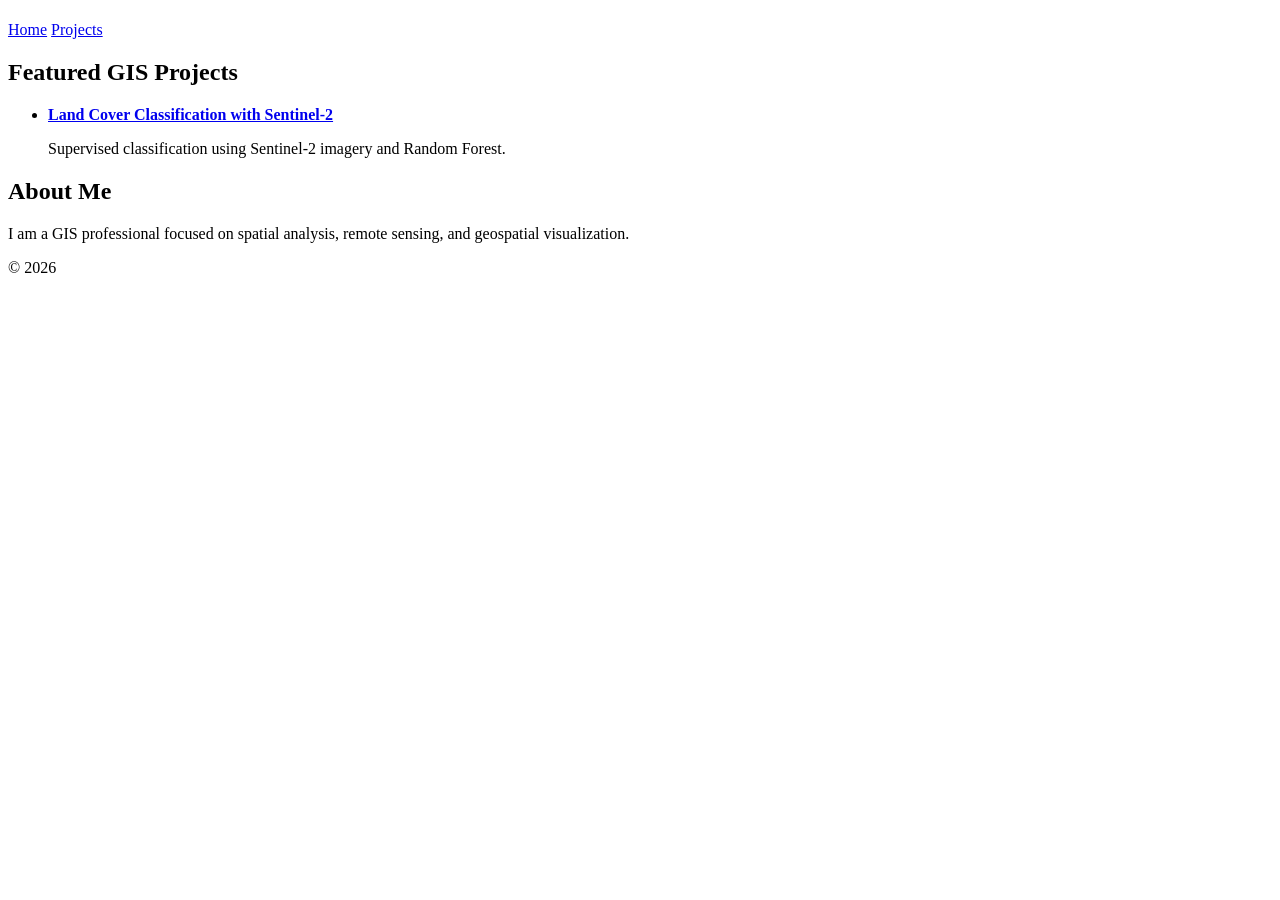
==== public/index.html @ 452ed705 "Initial Hugo portfolio" ====
<!DOCTYPE html>
<html>
<head>
	<meta name="generator" content="Hugo 0.152.2"><script src="/livereload.js?mindelay=10&amp;v=2&amp;port=1313&amp;path=livereload" data-no-instant defer></script>
  <meta charset="utf-8">
  <title>My New Hugo Site</title>
  <link rel="stylesheet" href="/css/style.css">
</head>
<body>

<header>
  <h1></h1>
  <p></p>
  <nav>
    <a href="/">Home</a>
    <a href="/projects/">Projects</a>
  </nav>
</header>

<div class="container">
  

<h2>Featured GIS Projects</h2>

<ul>

  <li>
    <a href="/projects/land-cover-classification/"><strong>Land Cover Classification with Sentinel-2</strong></a>
    <p>Supervised classification using Sentinel-2 imagery and Random Forest.</p>
  </li>

</ul>

<h2>About Me</h2>
<p>I am a GIS professional focused on spatial analysis, remote sensing, and geospatial visualization.</p>


</div>

<footer>
  <p>© 2026 </p>
</footer>

</body>
</html>
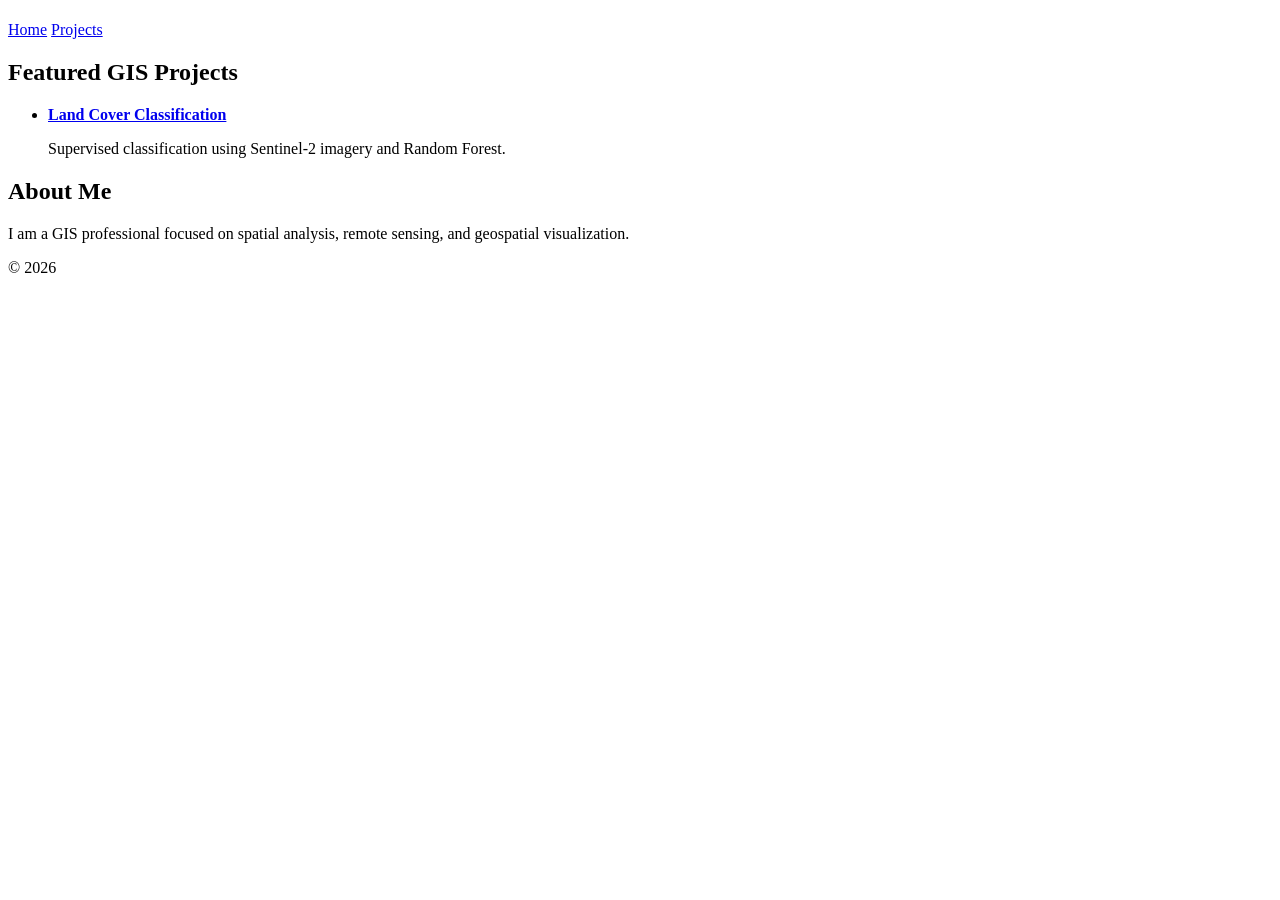
==== commit 0d9e7015: "Adjustements to files" ====
--- a/public/index.html
+++ b/public/index.html
@@ -25,7 +25,7 @@
 <ul>
 
   <li>
-    <a href="/projects/land-cover-classification/"><strong>Land Cover Classification with Sentinel-2</strong></a>
+    <a href="/projects/land-cover-classification/"><strong>Land Cover Classification</strong></a>
     <p>Supervised classification using Sentinel-2 imagery and Random Forest.</p>
   </li>
 
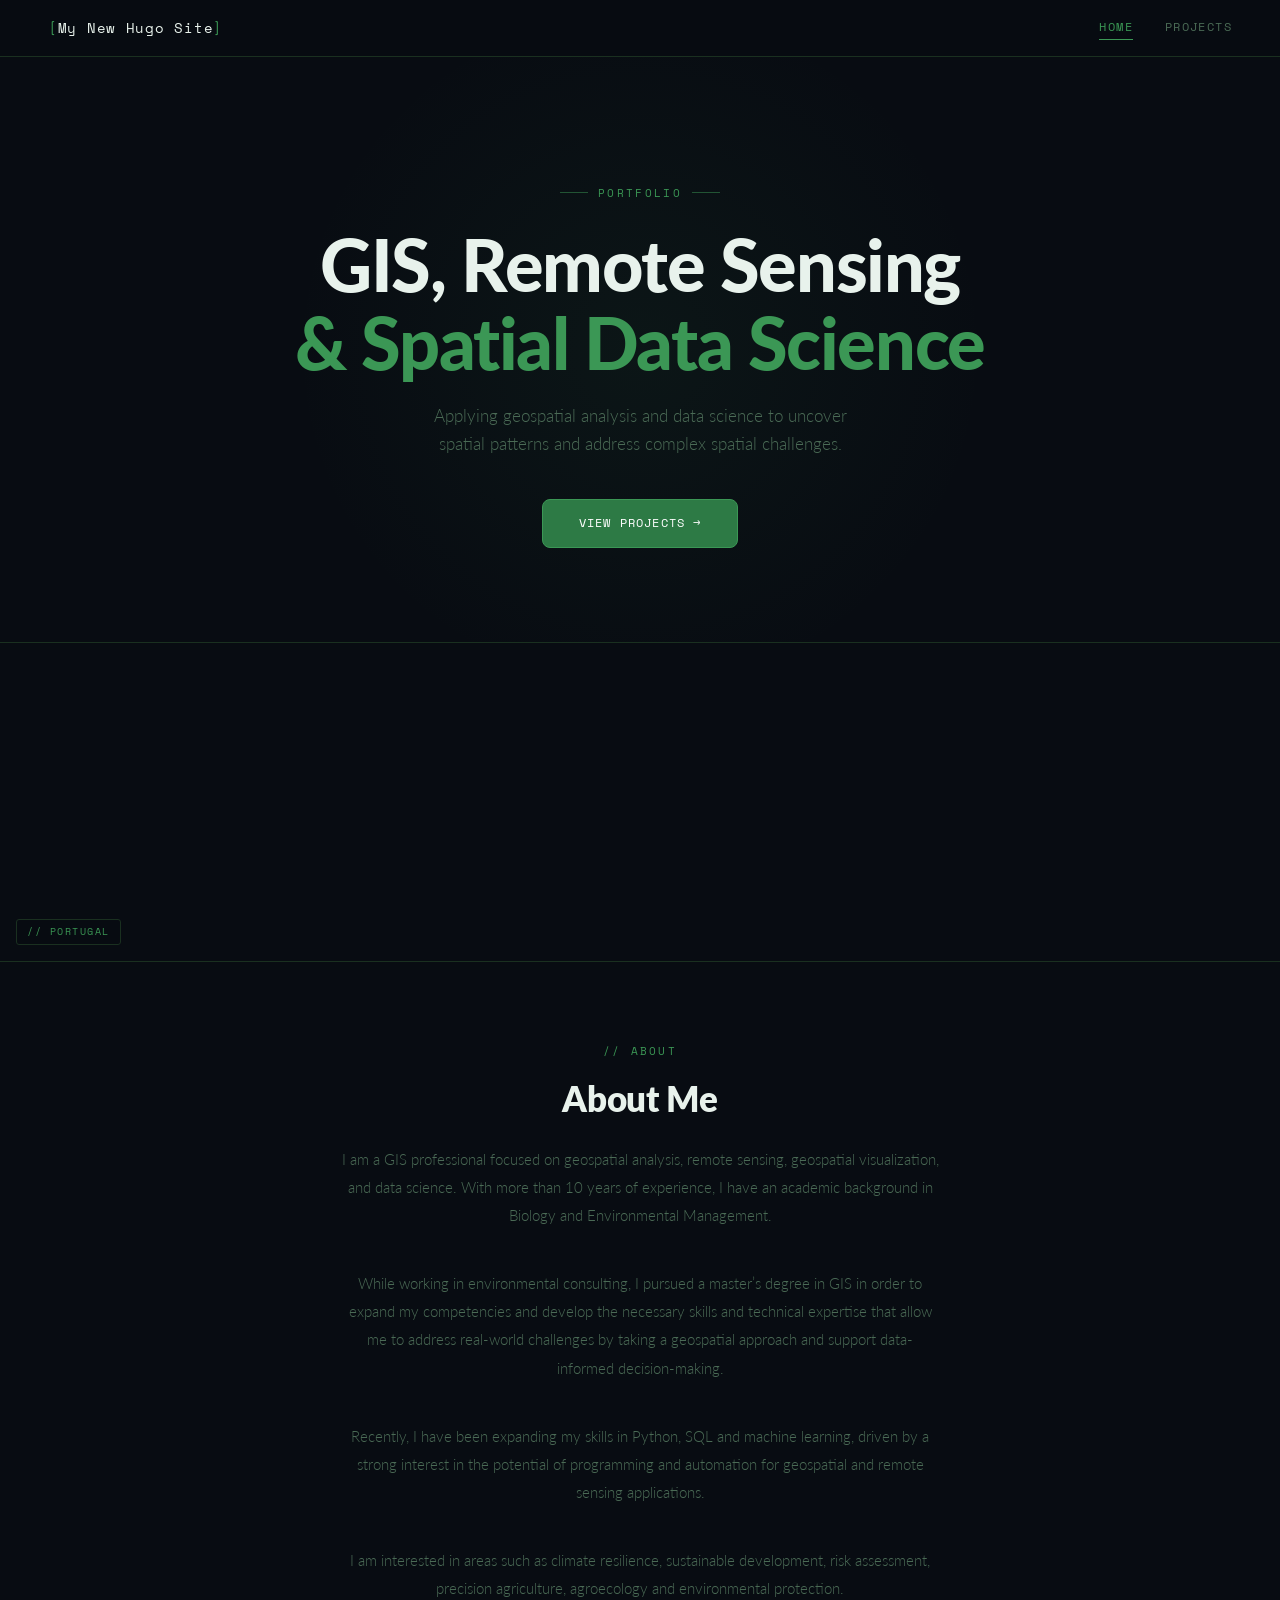
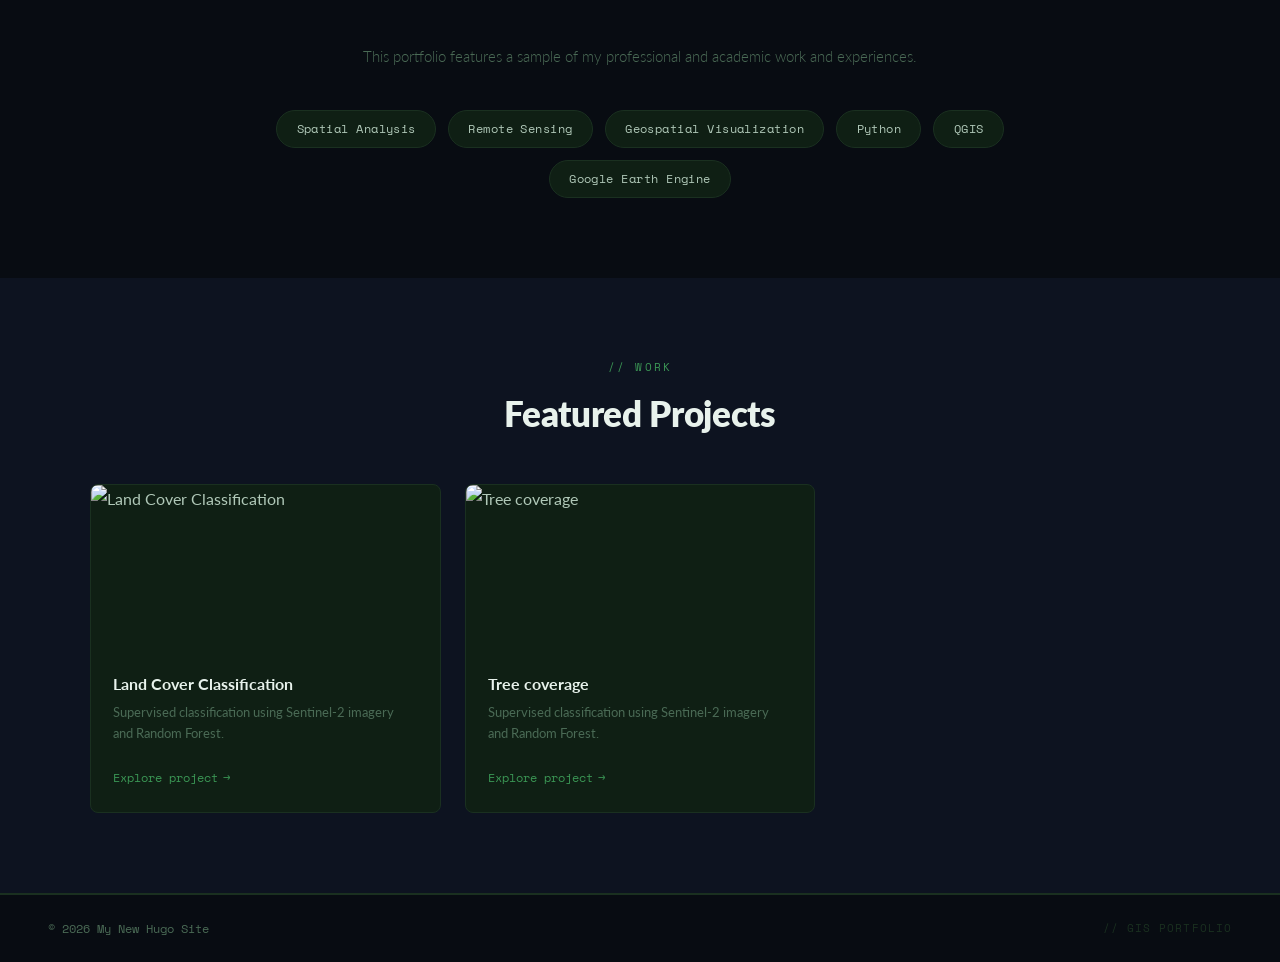
==== commit 089415ca: "Draft-Structure and text adjustments" ====
--- a/public/index.html
+++ b/public/index.html
@@ -1,45 +1,352 @@
 <!DOCTYPE html>
-<html>
+<html lang="en">
 <head>
 	<meta name="generator" content="Hugo 0.152.2"><script src="/livereload.js?mindelay=10&amp;v=2&amp;port=1313&amp;path=livereload" data-no-instant defer></script>
-  <meta charset="utf-8">
-  <title>My New Hugo Site</title>
-  <link rel="stylesheet" href="/css/style.css">
+  <meta charset="utf-8"/>
+  <meta name="viewport" content="width=device-width, initial-scale=1.0"/>
+  <title>IA | GIS Portfolio</title>
+  <link rel="preconnect" href="https://fonts.googleapis.com"/>
+  <link href="https://fonts.googleapis.com/css2?family=Space+Mono:wght@400;700&family=Lato:wght@300;400;700;900&display=swap" rel="stylesheet"/>
+  <style>
+    :root {
+      --bg:         #080c12;
+      --bg2:        #0d1320;
+      --bg3:        #0f1f14;
+      --border:     #1a3020;
+      --accent:     #2d7a45;
+      --accent-lit: #3B9755;
+      --accent-dim: rgba(59,151,85,.12);
+      --accent-bdr: rgba(59,151,85,.3);
+      --text:       #b0c8b8;
+      --text-dim:   #4a6a55;
+      --text-bright:#e8f2ec;
+      --mono:       'Space Mono', monospace;
+      --sans:       'Lato', sans-serif;
+      --r:          8px;
+    }
+    *, *::before, *::after { box-sizing: border-box; margin: 0; padding: 0; }
+    html { scroll-behavior: smooth; }
+    body {
+      font-family: var(--sans);
+      background: var(--bg);
+      color: var(--text);
+      line-height: 1.7;
+      min-height: 100vh;
+      display: flex;
+      flex-direction: column;
+    }
+    a { color: var(--accent-lit); text-decoration: none; transition: color .2s; }
+    a:hover { color: var(--text-bright); }
+    img { max-width: 100%; display: block; }
+    main { flex: 1; }
+
+     
+    .site-header {
+      position: sticky; top: 0; z-index: 100;
+      display: flex; align-items: center; justify-content: space-between;
+      padding: 1rem 3rem;
+      background: rgba(8,12,18,0.94);
+      backdrop-filter: blur(14px);
+      border-bottom: 1px solid var(--border);
+    }
+    .site-logo { font-family: var(--mono); font-size: .9rem; color: var(--text-bright); letter-spacing: .05em; }
+    .site-logo:hover { color: var(--accent-lit); }
+    .logo-br { color: var(--accent-lit); }
+    .site-nav { display: flex; gap: 2rem; }
+    .site-nav a {
+      font-family: var(--mono); font-size: .72rem; color: var(--text-dim);
+      letter-spacing: .12em; text-transform: uppercase;
+      padding-bottom: 2px; border-bottom: 1px solid transparent; transition: all .2s;
+    }
+    .site-nav a:hover, .site-nav a.active { color: var(--accent-lit); border-bottom-color: var(--accent-lit); }
+
+     
+    .hero {
+      display: flex; flex-direction: column; align-items: center;
+      justify-content: center; text-align: center;
+      padding: 7rem 2rem 5rem;
+      min-height: 65vh;
+      position: relative; overflow: hidden;
+    }
+    .hero-glow {
+      position: absolute; width: 700px; height: 700px; border-radius: 50%;
+      background: radial-gradient(circle, rgba(59,151,85,.07) 0%, transparent 70%);
+      top: 50%; left: 50%; transform: translate(-50%,-50%);
+      pointer-events: none;
+    }
+    .hero-badge {
+      font-family: var(--mono); font-size: .68rem; color: var(--accent-lit);
+      letter-spacing: .22em; margin-bottom: 1.5rem;
+      display: flex; align-items: center; justify-content: center; gap: .6rem;
+      position: relative;
+    }
+    .hero-badge::before, .hero-badge::after {
+      content: ''; display: inline-block; width: 28px; height: 1px;
+      background: var(--accent-lit); opacity: .5;
+    }
+    .hero-title {
+      font-family: var(--sans); font-size: clamp(2.4rem, 6vw, 4.5rem);
+      font-weight: 900; line-height: 1.08; color: var(--text-bright);
+      letter-spacing: -.02em; margin-bottom: 1.25rem; position: relative;
+    }
+    .hero-title .accent { color: var(--accent-lit); }
+    .hero-sub {
+      font-size: 1.05rem; color: var(--text-dim); font-weight: 300;
+      max-width: 460px; margin: 0 auto 2.5rem; position: relative;
+    }
+    .hero-btn {
+      display: inline-flex; align-items: center; gap: .5rem;
+      font-family: var(--mono); font-size: .75rem;
+      letter-spacing: .1em; text-transform: uppercase;
+      color: #fff; background: var(--accent);
+      padding: .85rem 2.2rem; border-radius: var(--r);
+      position: relative; transition: all .2s;
+      border: 1px solid var(--accent-lit);
+    }
+    .hero-btn:hover {
+      background: var(--accent-lit); color: #fff;
+      transform: translateY(-2px);
+      box-shadow: 0 10px 28px rgba(59,151,85,.3);
+    }
+
+     
+    .section-tag {
+      font-family: var(--mono); font-size: .68rem; color: var(--accent-lit);
+      letter-spacing: .2em; display: block; margin-bottom: .5rem;
+    }
+
+     
+    .about-section { padding: 5rem 3rem; }
+    .about-inner { max-width: 860px; margin: 0 auto; text-align: center; }
+    .about-inner h2 {
+      font-size: clamp(1.6rem, 3vw, 2.2rem); font-weight: 800;
+      color: var(--text-bright); letter-spacing: -.01em; margin-bottom: 1rem;
+    }
+    .about-inner p { color: var(--text-dim); font-size: .95rem; font-weight: 300; line-height: 1.85; max-width: 600px; margin: 0 auto 2.5rem; }
+    .skills-row { display: flex; flex-wrap: wrap; justify-content: center; gap: .75rem; }
+    .skill-pill {
+      font-family: var(--mono); font-size: .72rem; color: var(--text);
+      letter-spacing: .04em; padding: .5rem 1.2rem;
+      background: var(--bg3); border: 1px solid var(--border);
+      border-radius: 99px; transition: border-color .2s, color .2s;
+    }
+    .skill-pill:hover { border-color: var(--accent-lit); color: var(--accent-lit); }
+
+
+     
+    .projects-section { padding: 5rem 3rem; background: var(--bg2); border-bottom: 1px solid var(--border); }
+    .section-header { margin-bottom: 2.5rem; text-align: center; }
+    .section-header h2 {
+      font-size: clamp(1.6rem, 3vw, 2.2rem); font-weight: 800;
+      color: var(--text-bright); letter-spacing: -.01em;
+    }
+    .cards-grid {
+      display: grid; grid-template-columns: repeat(auto-fill, minmax(280px, 1fr));
+      gap: 1.5rem; max-width: 1100px; margin: 0 auto;
+    }
+    .project-card {
+      background: var(--bg3); border: 1px solid var(--border); border-radius: var(--r);
+      overflow: hidden; transition: transform .2s, border-color .2s, box-shadow .2s;
+    }
+    .project-card:hover {
+      transform: translateY(-5px); border-color: var(--accent);
+      box-shadow: 0 14px 36px rgba(0,0,0,.5);
+    }
+    .card-image { position: relative; height: 160px; overflow: hidden; }
+    .card-image img { width: 100%; height: 100%; object-fit: cover; transition: transform .4s; }
+    .project-card:hover .card-image img { transform: scale(1.05); }
+    .card-image-overlay { position: absolute; inset: 0; background: linear-gradient(to bottom, transparent 40%, var(--bg3)); }
+    .card-body { padding: 1.1rem 1.4rem 1.4rem; }
+    .card-tags { display: flex; flex-wrap: wrap; gap: .35rem; margin-bottom: .7rem; }
+    .tag {
+      font-family: var(--mono); font-size: .6rem; color: var(--accent-lit);
+      background: var(--accent-dim); border: 1px solid var(--accent-bdr);
+      padding: .12rem .45rem; border-radius: 3px; letter-spacing: .04em;
+    }
+    .card-title { font-size: 1rem; font-weight: 700; margin-bottom: .45rem; line-height: 1.3; }
+    .card-title a { color: var(--text-bright); }
+    .card-title a:hover { color: var(--accent-lit); }
+    .card-summary { font-size: .84rem; color: var(--text-dim); margin-bottom: 1.1rem; line-height: 1.6; }
+    .card-link { font-family: var(--mono); font-size: .72rem; color: var(--accent-lit); display: inline-flex; align-items: center; gap: .3rem; }
+    .card-link .arr { transition: transform .2s; }
+    .card-link:hover .arr { transform: translateX(4px); }
+
+     
+    .site-footer { border-top: 1px solid var(--border); padding: 1.5rem 3rem; }
+    .footer-inner { display: flex; justify-content: space-between; align-items: center; }
+    .footer-copy { font-family: var(--mono); font-size: .72rem; color: var(--text-dim); }
+    .footer-tag  { font-family: var(--mono); font-size: .68rem; color: var(--border); letter-spacing: .1em; }
+
+     
+    .project-single { max-width: 820px; margin: 0 auto; padding: 3rem 2rem 5rem; }
+    .project-single h1 {
+      font-size: clamp(1.8rem, 4vw, 2.8rem); font-weight: 900;
+      color: var(--text-bright); letter-spacing: -.02em; margin-bottom: .75rem;
+    }
+    .project-meta {
+      font-family: var(--mono); font-size: .72rem; color: var(--text-dim);
+      margin-bottom: 2rem; display: flex; gap: 1.5rem; flex-wrap: wrap;
+    }
+    .project-single .hero-img {
+      width: 100%; max-height: 320px; object-fit: cover;
+      border-radius: var(--r); border: 1px solid var(--border); margin-bottom: 2rem;
+    }
+    .project-single h2 {
+      font-size: 1.2rem; font-weight: 700; color: var(--text-bright);
+      margin: 2rem 0 .6rem; padding-top: 1.5rem; border-top: 1px solid var(--border);
+    }
+    .project-single p { color: var(--text); font-size: .92rem; margin-bottom: 1rem; }
+    .project-single ul { padding-left: 1.2rem; color: var(--text-dim); font-size: .88rem; margin-bottom: 1rem; }
+    .project-single ul li { margin-bottom: .3rem; }
+    .project-single #map { border-radius: var(--r); border: 1px solid var(--border); margin: 1.5rem 0; }
+
+     
+    .map-strip {
+      width: 100%; height: 320px; position: relative;
+      border-top: 1px solid var(--border);
+      border-bottom: 1px solid var(--border);
+      overflow: hidden;
+    }
+    #hero-map { width: 100%; height: 100%; pointer-events: none; }
+    .map-label {
+      position: absolute; bottom: 1rem; left: 1rem; z-index: 500;
+      font-family: var(--mono); font-size: .62rem; color: var(--accent-lit);
+      letter-spacing: .15em; background: rgba(8,12,18,.82);
+      padding: .25rem .65rem; border-radius: 3px; border: 1px solid var(--border);
+      pointer-events: none;
+    }
+
+     
+    @media (max-width: 768px) {
+      .site-header { padding: 1rem 1.5rem; }
+      .hero { padding: 4rem 1.5rem 3rem; min-height: auto; }
+      .projects-section, .about-section { padding: 3rem 1.5rem; }
+      .site-footer { padding: 1.5rem; }
+      .footer-inner { flex-direction: column; gap: .5rem; text-align: center; }
+    }
+  </style>
 </head>
 <body>
 
-<header>
-  <h1></h1>
-  <p></p>
-  <nav>
-    <a href="/">Home</a>
-    <a href="/projects/">Projects</a>
+<header class="site-header">
+  <a href="/" class="site-logo">
+    <span class="logo-br">[</span>My New Hugo Site<span class="logo-br">]</span>
+  </a>
+  <nav class="site-nav">
+    <a href="/"          class="active">Home</a>
+    <a href="/projects/" class="">Projects</a>
   </nav>
 </header>
 
-<div class="container">
+<main>
   
 
-<h2>Featured GIS Projects</h2>
-
-<ul>
-
-  <li>
-    <a href="/projects/land-cover-classification/"><strong>Land Cover Classification</strong></a>
-    <p>Supervised classification using Sentinel-2 imagery and Random Forest.</p>
-  </li>
-
-</ul>
-
-<h2>About Me</h2>
-<p>I am a GIS professional focused on spatial analysis, remote sensing, and geospatial visualization.</p>
-
-
+
+<section class="hero">
+  <div class="hero-glow"></div>
+  <div class="hero-badge">PORTFOLIO</div>
+  <h1 class="hero-title">GIS, Remote Sensing<br><span class="accent">&amp; Spatial Data Science</span></h1>
+  <p class="hero-sub">Applying geospatial analysis and data science to uncover spatial patterns and address complex spatial challenges.</p>
+  <a href="/projects/" class="hero-btn">View Projects →</a>
+</section>
+
+
+<div class="map-strip">
+  <div id="hero-map"></div>
+  <div class="map-label">// PORTUGAL</div>
 </div>
 
-<footer>
-  <p>© 2026 </p>
+
+<section class="about-section">
+  <div class="about-inner">
+    <span class="section-tag">// ABOUT</span>
+    <h2>About Me</h2>
+    <p>I am a GIS professional focused on geospatial analysis, remote sensing, geospatial visualization, and data science. With more than 10 years of experience, I have an academic background in Biology and Environmental Management.</p>
+    <p>While working in environmental consulting, I pursued a master’s degree in GIS in order to expand my competencies and develop the necessary skills and technical expertise that allow me to address real-world challenges by taking a geospatial approach and support data-informed decision-making.</p>
+    <p>Recently, I have been expanding my skills in Python, SQL and machine learning, driven by a strong interest in the potential of programming and automation for geospatial and remote sensing applications.</p>
+    <p>I am interested in areas such as climate resilience, sustainable development, risk assessment, precision agriculture, agroecology and environmental protection.</p>
+    <p>This portfolio features a sample of my professional and academic work and experiences.</p>
+    <div class="skills-row">
+      <span class="skill-pill">Spatial Analysis</span>
+      <span class="skill-pill">Remote Sensing</span>
+      <span class="skill-pill">Geospatial Visualization</span>
+      <span class="skill-pill">Python</span>
+      <span class="skill-pill">QGIS</span>
+      <span class="skill-pill">Google Earth Engine</span>
+    </div>
+  </div>
+</section>
+
+
+<section class="projects-section">
+  <div class="section-header">
+    <span class="section-tag">// WORK</span>
+    <h2>Featured Projects</h2>
+  </div>
+  <div class="cards-grid">
+    
+    <article class="project-card">
+      
+      <div class="card-image">
+        <img src="/images/NDVI_sem_leg_.png" alt="Land Cover Classification" loading="lazy"/>
+        <div class="card-image-overlay"></div>
+      </div>
+      
+      <div class="card-body">
+        <div class="card-tags">
+          
+        </div>
+        <h3 class="card-title"><a href="/projects/land-cover-classification/">Land Cover Classification</a></h3>
+        <p class="card-summary">Supervised classification using Sentinel-2 imagery and Random Forest.</p>
+        <a href="/projects/land-cover-classification/" class="card-link">Explore project <span class="arr">→</span></a>
+      </div>
+    </article>
+    
+    <article class="project-card">
+      
+      <div class="card-image">
+        <img src="/images/NDVI_sem_leg_.png" alt="Tree coverage" loading="lazy"/>
+        <div class="card-image-overlay"></div>
+      </div>
+      
+      <div class="card-body">
+        <div class="card-tags">
+          
+        </div>
+        <h3 class="card-title"><a href="/projects/tree-coverage/">Tree coverage</a></h3>
+        <p class="card-summary">Supervised classification using Sentinel-2 imagery and Random Forest.</p>
+        <a href="/projects/tree-coverage/" class="card-link">Explore project <span class="arr">→</span></a>
+      </div>
+    </article>
+    
+  </div>
+</section>
+
+<link rel="stylesheet" href="https://unpkg.com/leaflet@1.9.4/dist/leaflet.css"/>
+<script src="https://unpkg.com/leaflet@1.9.4/dist/leaflet.js"></script>
+<script>
+  const map = L.map('hero-map', {
+    zoomControl: false,
+    attributionControl: false,
+    dragging: false,
+    scrollWheelZoom: false,
+    doubleClickZoom: false,
+    touchZoom: false,
+    keyboard: false
+  }).setView([39.6, -8.0], 7);
+  L.tileLayer('https://{s}.basemaps.cartocdn.com/dark_all/{z}/{x}/{y}{r}.png', {
+    maxZoom: 19
+  }).addTo(map);
+</script>
+
+</main>
+
+<footer class="site-footer">
+  <div class="footer-inner">
+    <span class="footer-copy">© 2026 My New Hugo Site</span>
+    <span class="footer-tag">// GIS PORTFOLIO</span>
+  </div>
 </footer>
 
 </body>
-</html>+</html>
